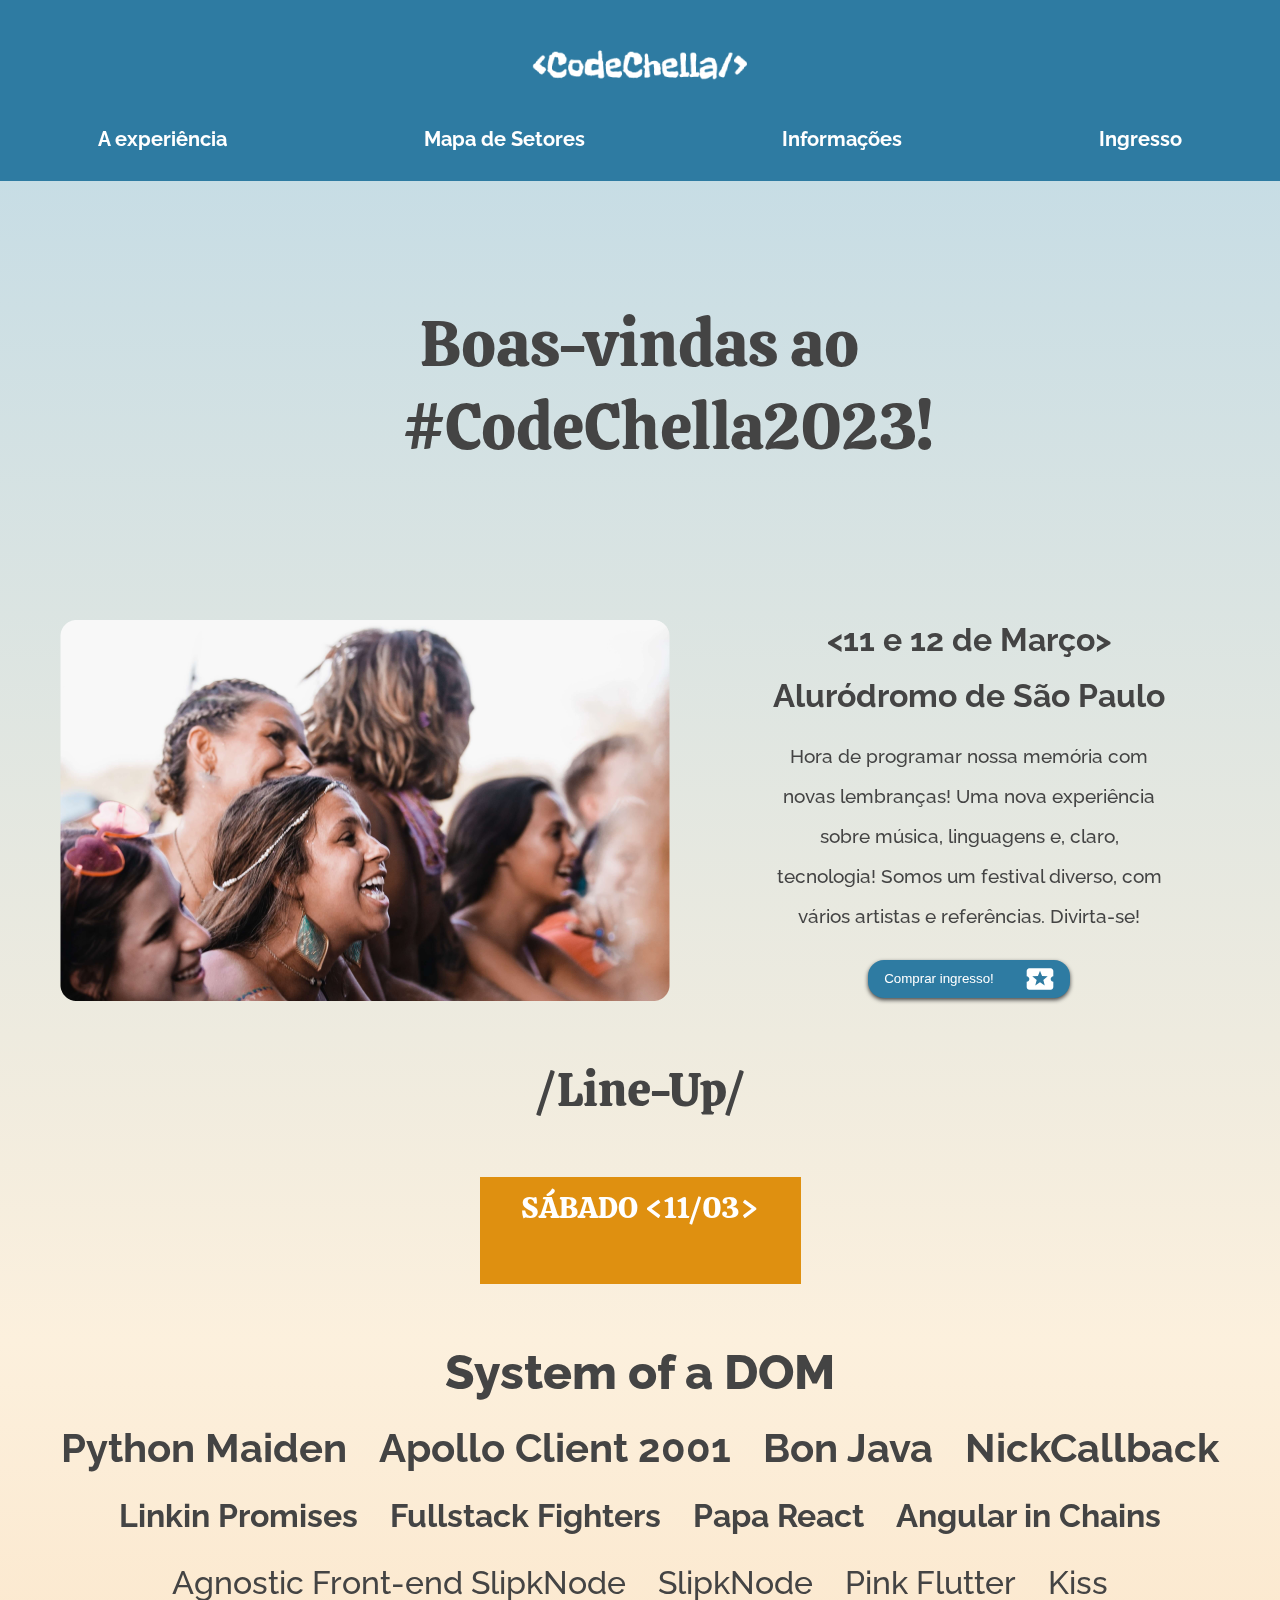
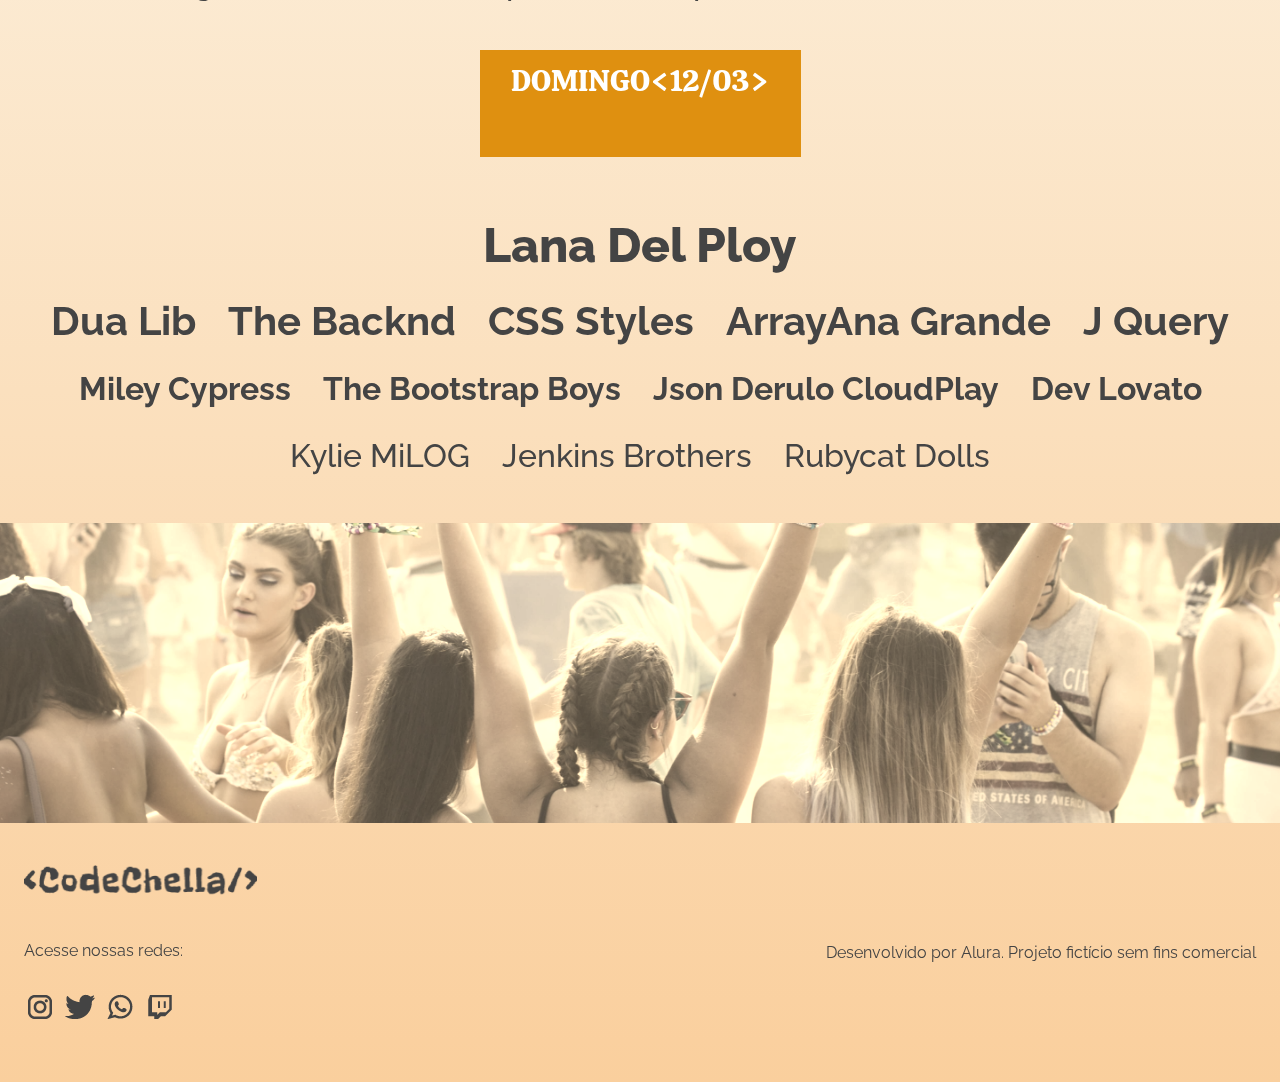
==== index.html @ 538fc289 "cria pagina informacoes" ====
<!DOCTYPE html>
<html lang="pt-br">
  <head>
    <meta charset="UTF-8" />
    <meta http-equiv="X-UA-Compatible" content="IE=edge" />
    <meta name="viewport" content="width=device-width, initial-scale=1.0" />

    <link
      href="https://cdn.jsdelivr.net/npm/bootstrap@5.2.3/dist/css/bootstrap.min.css"
      rel="stylesheet"
      integrity="sha384-rbsA2VBKQhggwzxH7pPCaAqO46MgnOM80zW1RWuH61DGLwZJEdK2Kadq2F9CUG65"
      crossorigin="anonymous"
    />
    <link rel="preconnect" href="https://fonts.googleapis.com" />
    <link rel="preconnect" href="https://fonts.gstatic.com" crossorigin />
    <link
      href="https://fonts.googleapis.com/css2?family=Raleway:ital,wght@0,100;0,300;0,400;0,500;0,600;0,700;1,100&display=swap"
      rel="stylesheet"
    />
    <link rel="preconnect" href="https://fonts.googleapis.com" />
    <link rel="preconnect" href="https://fonts.gstatic.com" crossorigin />
    <link
      href="https://fonts.googleapis.com/css2?family=Calistoga&display=swap"
      rel="stylesheet"
    />
    <link rel="stylesheet" href="./Style/reset.css" />
    <link rel="stylesheet" href="./Style/style.css" />

    <link
      rel="stylesheet"
      href="https://cdnjs.cloudflare.com/ajax/libs/font-awesome/4.7.0/css/font-awesome.min.css"
    />

    <title>CodeChella</title>
  </head>
  <body>
    <header class="cabecalho">
      <nav class="container">
        <a href="index.html"><img
          src="./img/Logo1 1.png"
          alt="Logo do CodeChella"
          class="cabecalho__logo"
        /></a>
        
        <div class="btn-group hidden">
          <button
            type="button"
            class="btn btn-primary dropdown-toggle"
            data-bs-toggle="dropdown"
          >
            <img src="./img/menu.svg" alt="" />
          </button>
          <div class="dropdown-menu">
            <a href="aexperiencia.html" class="dropdown-item">A experiência</a>
            <a href="mapadesetores.html" class="dropdown-item">Mapa de Setores</a>
            <a href="informacoes.html" class="dropdown-item">Informações</a>
            <a href="#" class="dropdown-item">Ingresso</a>
          </div>
        </div>
        <ul class="cabecalho__lista active">
          <li class="cabecalho_item">
            <a href="aexperiencia.html" class="cabecalho__item-link">A experiência</a>
          </li>
          <li class="cabecalho_item">
            <a href="mapadesetores.html" class="cabecalho__item-link">Mapa de Setores</a>
          </li>
          <li class="cabecalho_item">
            <a href="informacoes.html" class="cabecalho__item-link">Informações</a>
          </li>
          <li class="cabecalho_item">
            <a href="#" class="cabecalho__item-link">Ingresso</a>
          </li>
        </ul>
      </nav>
    </header>
    <div class="banner">
      <div class="banner__img" aria-label="Imagem de um brinquedo de parque de diversão"></div>
        <!-- <img src="./img/bannerReal.jpg" alt="" class="banner__imagem-real" /> -->
        <div class="titulo__container">
             <h1 class="banner__titulo">Boas-vindas ao</h1>
        <h1 class="banner__titulo">&#35;CodeChella2023!</h1>
        </div>
     
    </div>
    <main class="info">
      <div class="info__container">
        <img src="./img/Rectangle 7.png" alt="" class="info__img" />
        <img src="./img/meninas1280.png" alt="" class="info__img1280" />
        <div class="info__card">
          <h6 class="info__data"> &#60;11 e 12 de Março&#62;</h6>
          <h6 class="info__local">Aluródromo de São Paulo</h6>
          <p class="info__descricao">
            Hora de programar nossa memória com novas lembranças! Uma nova
            experiência sobre música, linguagens e, claro, tecnologia! Somos um
            festival diverso, com vários artistas e referências. Divirta-se!
          </p>
          <button class="btn__ingresso">
            <a href="#" class="btn__ingresso-link">Comprar ingresso!</a>
            <img src="./img/local_activity.svg" alt="" />
          </button>
        </div>
      </div>
      <div class="lineup">
        <h1 class="lineup__titulo">&#47;Line-Up&#47;</h1>
        <h6 class="lineup__data">SÁBADO &#60;11/03&#62;</h6>
        <div class="lineup__bandas">
          <div class="lineup__principal"> <h2 class="lineup__bandas-principal">System of a DOM</h2></div>
         <div class="lineup__secundario">
          <h3 class="lineup__bandas-secundarias">Python Maiden</h3>
          <h3 class="lineup__bandas-secundarias">Apollo Client 2001</h3>
          <h3 class="lineup__bandas-secundarias">Bon Java</h3>
          <h3 class="lineup__bandas-secundarias">NickCallback</h3></div>
          <div class="lineup__terciarias">
            <h4 class="lineup__bandas-terciarias">Linkin Promises</h4>
            <h4 class="lineup__bandas-terciarias">Fullstack Fighters</h4>
            <h4 class="lineup__bandas-terciarias">Papa React</h4>
            <h4 class="lineup__bandas-terciarias">Angular in Chains</h4>
          </div>
          <div class="lineup__abertura">
             <p class="lineup__bandas-abertura">Agnostic Front-end SlipkNode</p>
            <p class="lineup__bandas-abertura">SlipkNode</p>
            <p class="lineup__bandas-abertura">Pink Flutter</p>
            <p class="lineup__bandas-abertura">Kiss</p>
          </div>
         
        </div>
        <h6 class="lineup__data">DOMINGO&#60;12/03&#62;</h6>
        <div class="lineup__bandas">
          <div class="lineup__principal">
            <h2 class="lineup__bandas-principal">Lana Del Ploy</h2>
          </div>
          <div class="lineup__secundario">
            <h3 class="lineup__bandas-secundarias">Dua Lib</h3>
            <h3 class="lineup__bandas-secundarias">The Backnd</h3>
            <h3 class="lineup__bandas-secundarias">CSS Styles</h3>
            <h3 class="lineup__bandas-secundarias">ArrayAna Grande</h3>
            <h3 class="lineup__bandas-secundarias">J Query</h3>
          </div>
          <div class="lineup__terciarias">
            <h4 class="lineup__bandas-terciarias">Miley Cypress</h4>
            <h4 class="lineup__bandas-terciarias">The Bootstrap Boys</h4>
            <h4 class="lineup__bandas-terciarias">Json Derulo CloudPlay</h4>
            <h4 class="lineup__bandas-terciarias">Dev Lovato</h4>
          </div>
          <div class="lineup__abertura">
            <p class="lineup__bandas-abertura">Kylie MiLOG</p>
            <p class="lineup__bandas-abertura">Jenkins Brothers</p>
            <p class="lineup__bandas-abertura">Rubycat Dolls</p>
          </div>
         
        </div>
      </div>
    </main>
    <section class="foto__publico">
      <img
        src="./img/Imagem.png"
        alt="foto do público"
        class="foto__publico-img foto__publico-360"
      />
      <img
        src="./img/publico768.png"
        alt="foto do público"
        class="foto__publico-img foto__publico-768"
      />
      <img
        src="./img/publico1440.png"
        alt="foto do público"
        class="foto__publico-img foto__publico-1440"
      />
    </section>
    <footer class="rodape">
      <div class="rodape__container"> <img src="./img/Logo1 2.png" alt="logo" class="rodape__logo" />
      <p class="rodape__texto">Acesse nossas redes:
        <ul class="rodape__links">
          <li><a href=""><img src="./img/Ícones redes socias-16.svg" alt=""></a></li>
          <li><a href=""><img src="./img/Ícones redes socias-17.svg" alt=""></a></li>
          <li><a href=""><img src="./img/Ícones redes socias-18.svg" alt=""></a></li>
          <li><a href=""><img src="./img/Ícones redes socias-19.svg" alt=""></a></li>
        </ul>
      </p></div>
     
      <p class="rodape__desenvolvido">Desenvolvido por Alura. Projeto fictício sem fins comercial</p>
    </footer>
    <script
      src="https://cdn.jsdelivr.net/npm/bootstrap@5.2.3/dist/js/bootstrap.bundle.min.js"
      integrity="sha384-kenU1KFdBIe4zVF0s0G1M5b4hcpxyD9F7jL+jjXkk+Q2h455rYXK/7HAuoJl+0I4"
      crossorigin="anonymous"
    ></script>
    <script src="index.js"></script>
  </body>
</html>
---- Style/style.css ----
@import url("../Style/banner.css");
@import url("../Style/datas.css");
@import url("../Style/lineup.css");
@import url("../Style/publico.css");
@import url("../Style/rodape.css");
@import url("../Style/cabecalho.css");
@import url("../Style/mapadesetores.css");
@import url("../Style/informacoes.css");

:root {
  --fonte-principal: "Raleway", sans-serif;
  --fonte-titulo: "Calistoga", sans-serif;
  --branco: #ffffff;
  --azul-escuro: #2e7ba2;
  --cinza: #444444;
  --mostarda: #df9010;
  --laranja-claro: #facf9d;
}

body {
  font-family: "Raleway", sans-serif;
  background: linear-gradient(180deg, #bfdae6 0%, #fcf0dd 50%, #facf9d 100%);
}

/* 
.cabecalho {
  background: var(--azul-escuro);
  width: 100%;
}

.container {
  font-family: "Raleway", sans-serif;
  padding: 32px 24px;
  display: flex;
  justify-content: space-between;
  align-items: center;
}

.cabecalho__lista {
  display: flex;
  justify-content: space-around;
  gap: 3rem;
  /* margin-right: 50px; */
/* }

.cabecalho__item-link {
  text-decoration: none;
  color: #ffffff;
  font-weight: 700;
  font-size: 20px;
}
.cabecalho__item-link:hover {
  color: var(--laranja-claro);
}

.active {
  display: none;
}



.dropdown-menu {
  background: var(--azul-escuro);
}

.dropdown-item {
  color: var(--branco);
}

.btn {
  background: var(--azul-escuro);
  border: none;
}
.btn:hover {
  background: var(--azul-escuro);
}

.dropdown-toggle::after {
  content: none;
}



@media screen and (min-width: 768px) {
  .container {
    display: block;
    text-align: center;
  }
  .hidden {
    display: none;
  }
  .active {
    display: flex;
  }
  .cabecalho__lista {
    margin-top: 30px;
  }
}
@media screen and (min-width: 1440px) {
  .container {
    display: flex;
    justify-content: space-between;
    align-items: center;
  }
  .cabecalho {
    display: flex;
    justify-content: space-between;
  }
}  */
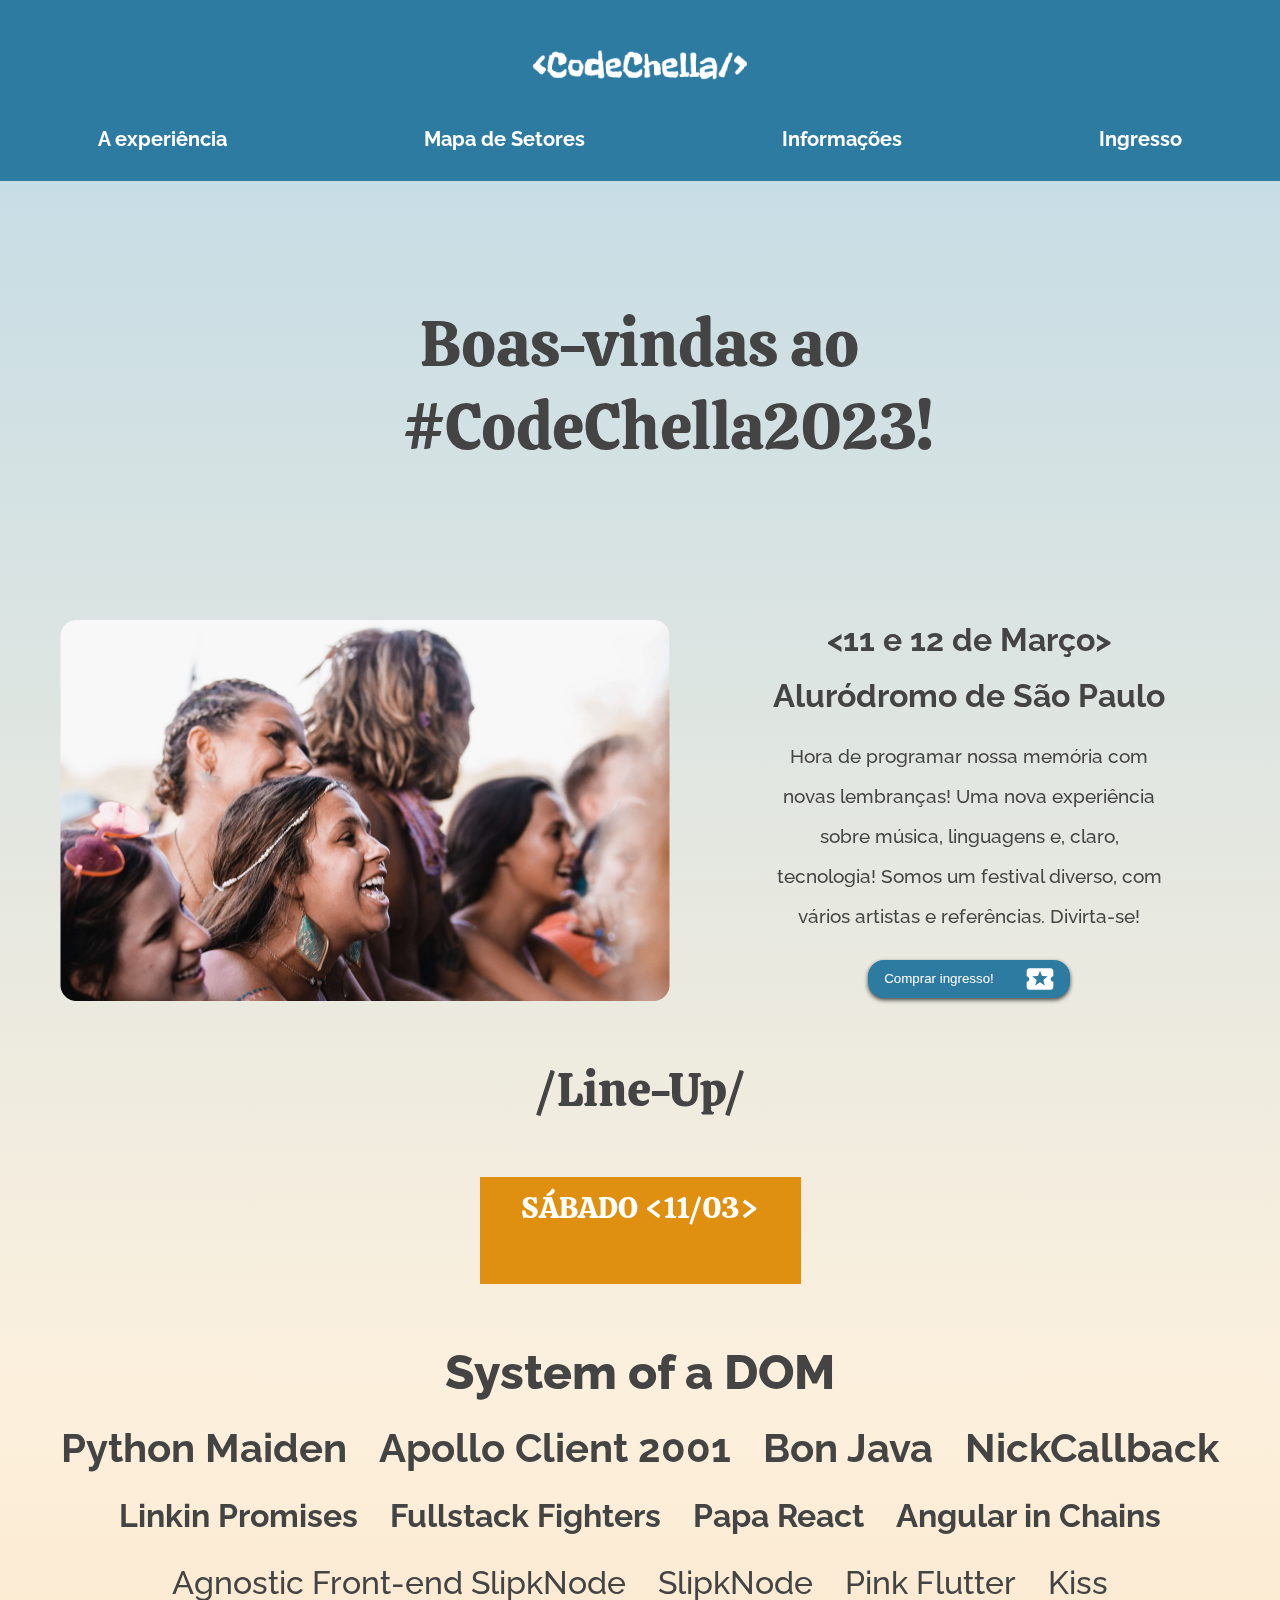
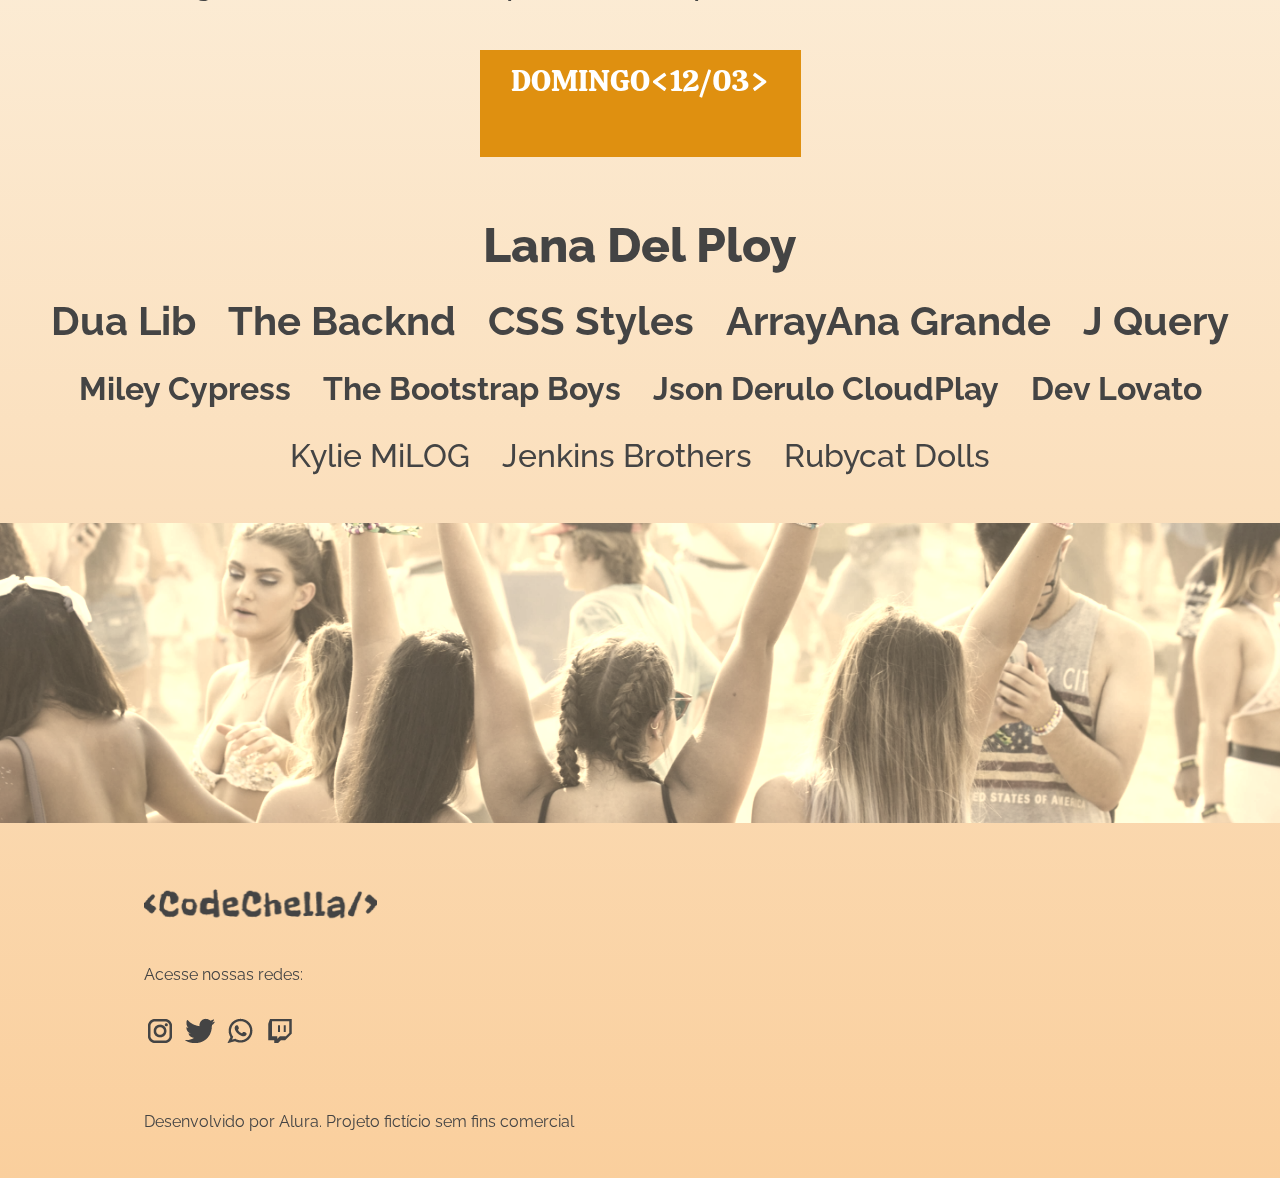
==== commit 5496117a: "corrige rodape" ====
--- a/index.html
+++ b/index.html
@@ -54,7 +54,7 @@
             <a href="aexperiencia.html" class="dropdown-item">A experiência</a>
             <a href="mapadesetores.html" class="dropdown-item">Mapa de Setores</a>
             <a href="informacoes.html" class="dropdown-item">Informações</a>
-            <a href="#" class="dropdown-item">Ingresso</a>
+            <a href="formulario.html" class="dropdown-item">Ingresso</a>
           </div>
         </div>
         <ul class="cabecalho__lista active">
@@ -68,7 +68,7 @@
             <a href="informacoes.html" class="cabecalho__item-link">Informações</a>
           </li>
           <li class="cabecalho_item">
-            <a href="#" class="cabecalho__item-link">Ingresso</a>
+            <a href="formulario.html" class="cabecalho__item-link">Ingresso</a>
           </li>
         </ul>
       </nav>
@@ -177,9 +177,10 @@
           <li><a href=""><img src="./img/Ícones redes socias-18.svg" alt=""></a></li>
           <li><a href=""><img src="./img/Ícones redes socias-19.svg" alt=""></a></li>
         </ul>
-      </p></div>
-     
+      </p>
       <p class="rodape__desenvolvido">Desenvolvido por Alura. Projeto fictício sem fins comercial</p>
+    </div>
+      <!-- <p class="rodape__desenvolvido">Desenvolvido por Alura. Projeto fictício sem fins comercial</p> -->
     </footer>
     <script
       src="https://cdn.jsdelivr.net/npm/bootstrap@5.2.3/dist/js/bootstrap.bundle.min.js"
--- a/Style/style.css
+++ b/Style/style.css
@@ -6,6 +6,8 @@
 @import url("../Style/cabecalho.css");
 @import url("../Style/mapadesetores.css");
 @import url("../Style/informacoes.css");
+@import url("../Style/formulario.css");
+@import url("../Style/ingresso.css");
 
 :root {
   --fonte-principal: "Raleway", sans-serif;
@@ -20,6 +22,20 @@
 body {
   font-family: "Raleway", sans-serif;
   background: linear-gradient(180deg, #bfdae6 0%, #fcf0dd 50%, #facf9d 100%);
+}
+
+@media screen and (min-width: 768px) {
+  .rodape {
+    padding: 24px 120px;
+    gap: 32px;
+  }
+}
+
+@media screen and (min-width: 1280px) {
+  .rodape {
+    padding: 24px 120px;
+    gap: 16px;
+  }
 }
 
 /* 
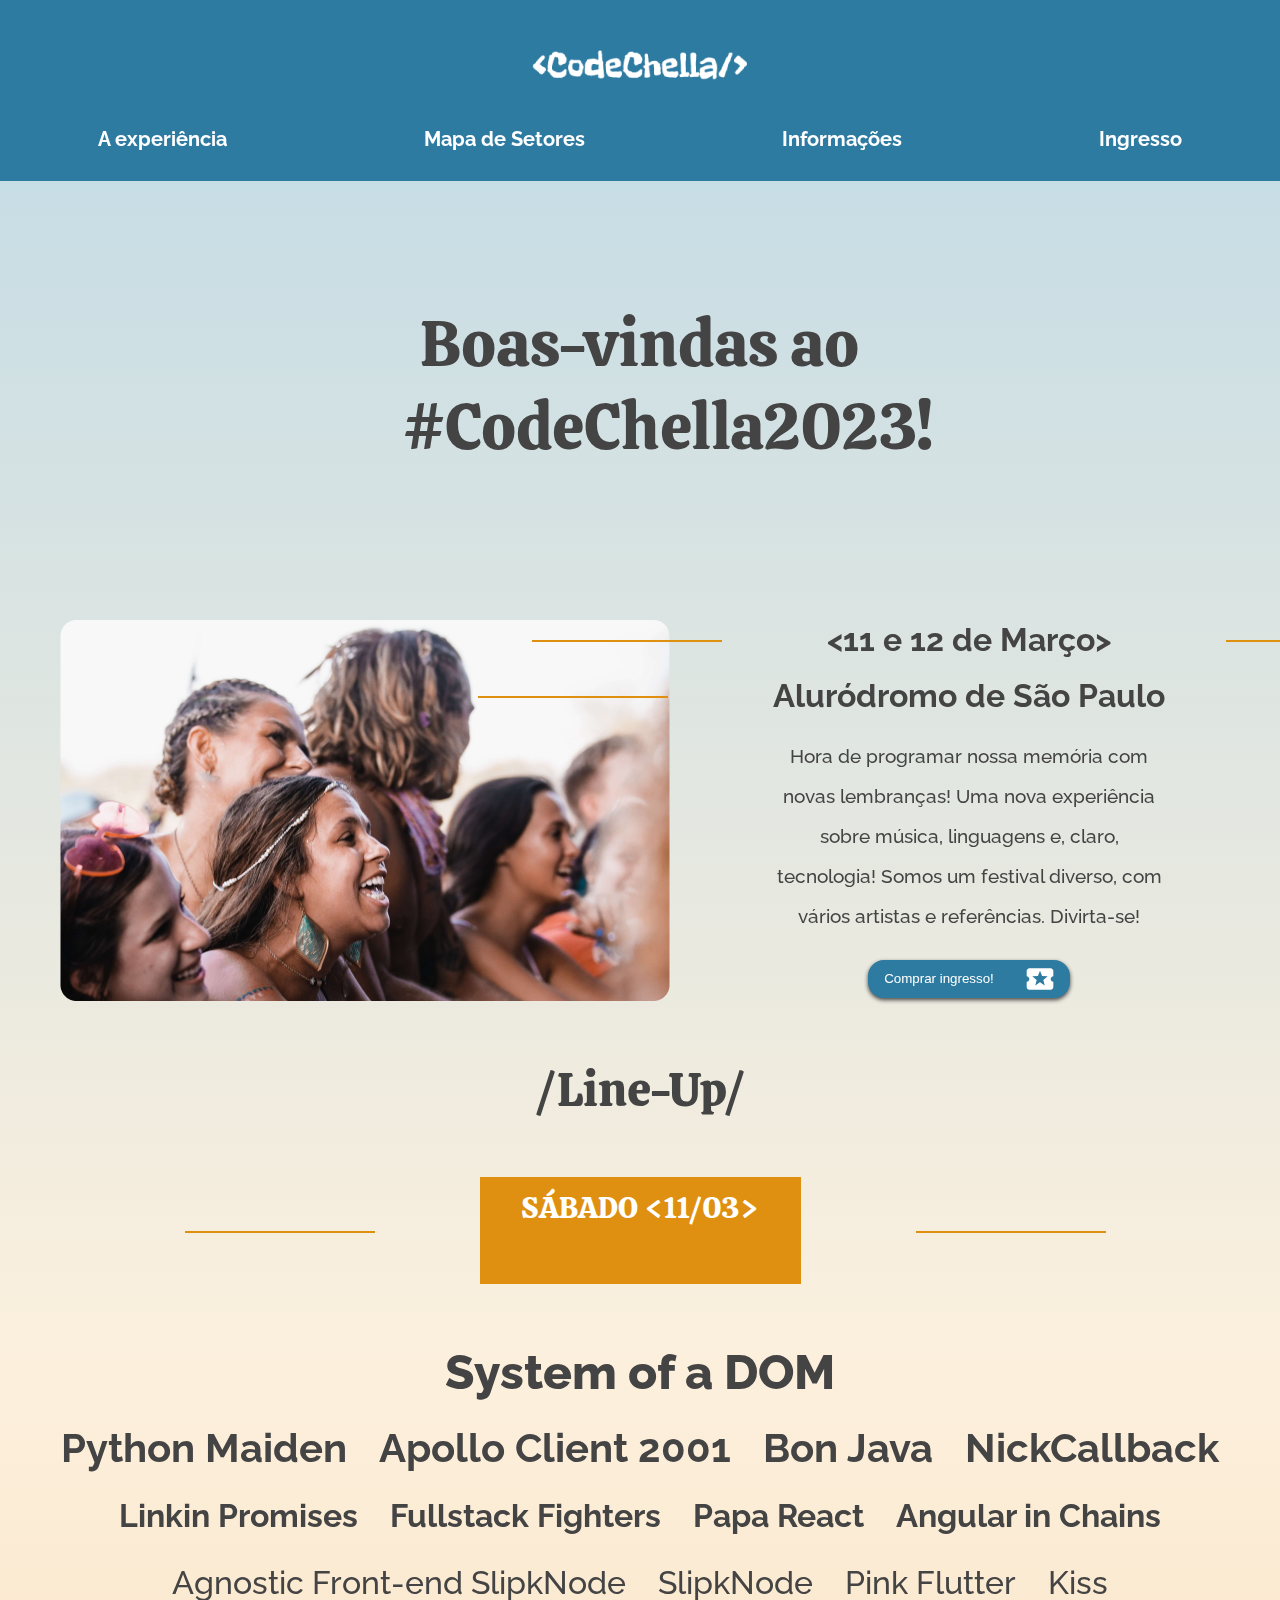
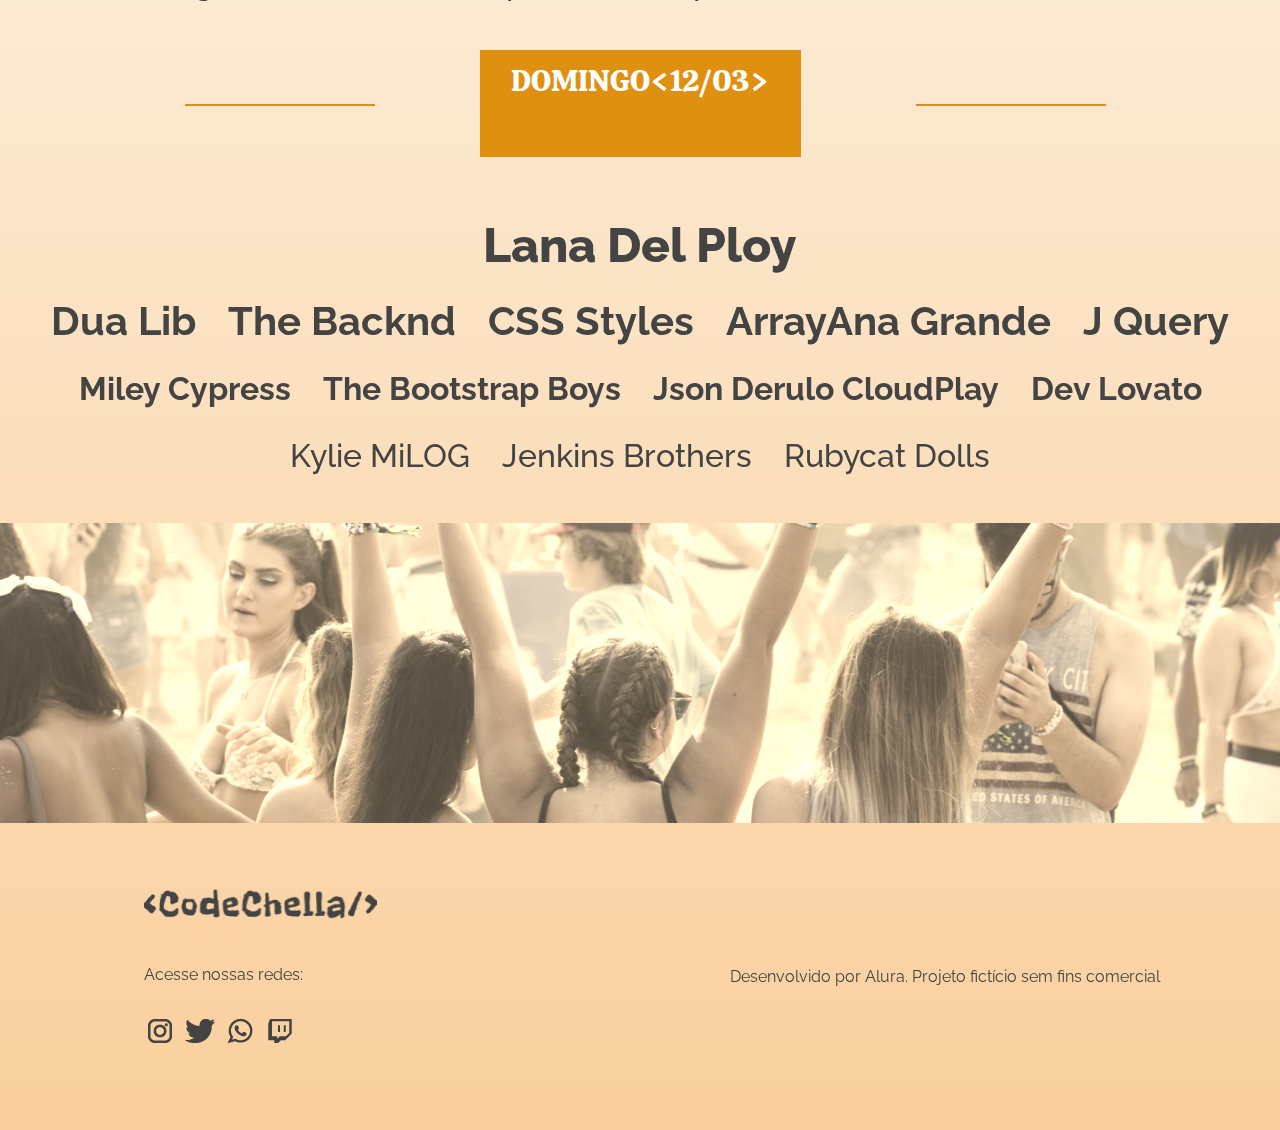
==== commit e0152bcb: "adiciona linhas nas datas" ====
--- a/index.html
+++ b/index.html
@@ -178,9 +178,9 @@
           <li><a href=""><img src="./img/Ícones redes socias-19.svg" alt=""></a></li>
         </ul>
       </p>
+      <!-- <p class="rodape__desenvolvido">Desenvolvido por Alura. Projeto fictício sem fins comercial</p> -->
+    </div>
       <p class="rodape__desenvolvido">Desenvolvido por Alura. Projeto fictício sem fins comercial</p>
-    </div>
-      <!-- <p class="rodape__desenvolvido">Desenvolvido por Alura. Projeto fictício sem fins comercial</p> -->
     </footer>
     <script
       src="https://cdn.jsdelivr.net/npm/bootstrap@5.2.3/dist/js/bootstrap.bundle.min.js"
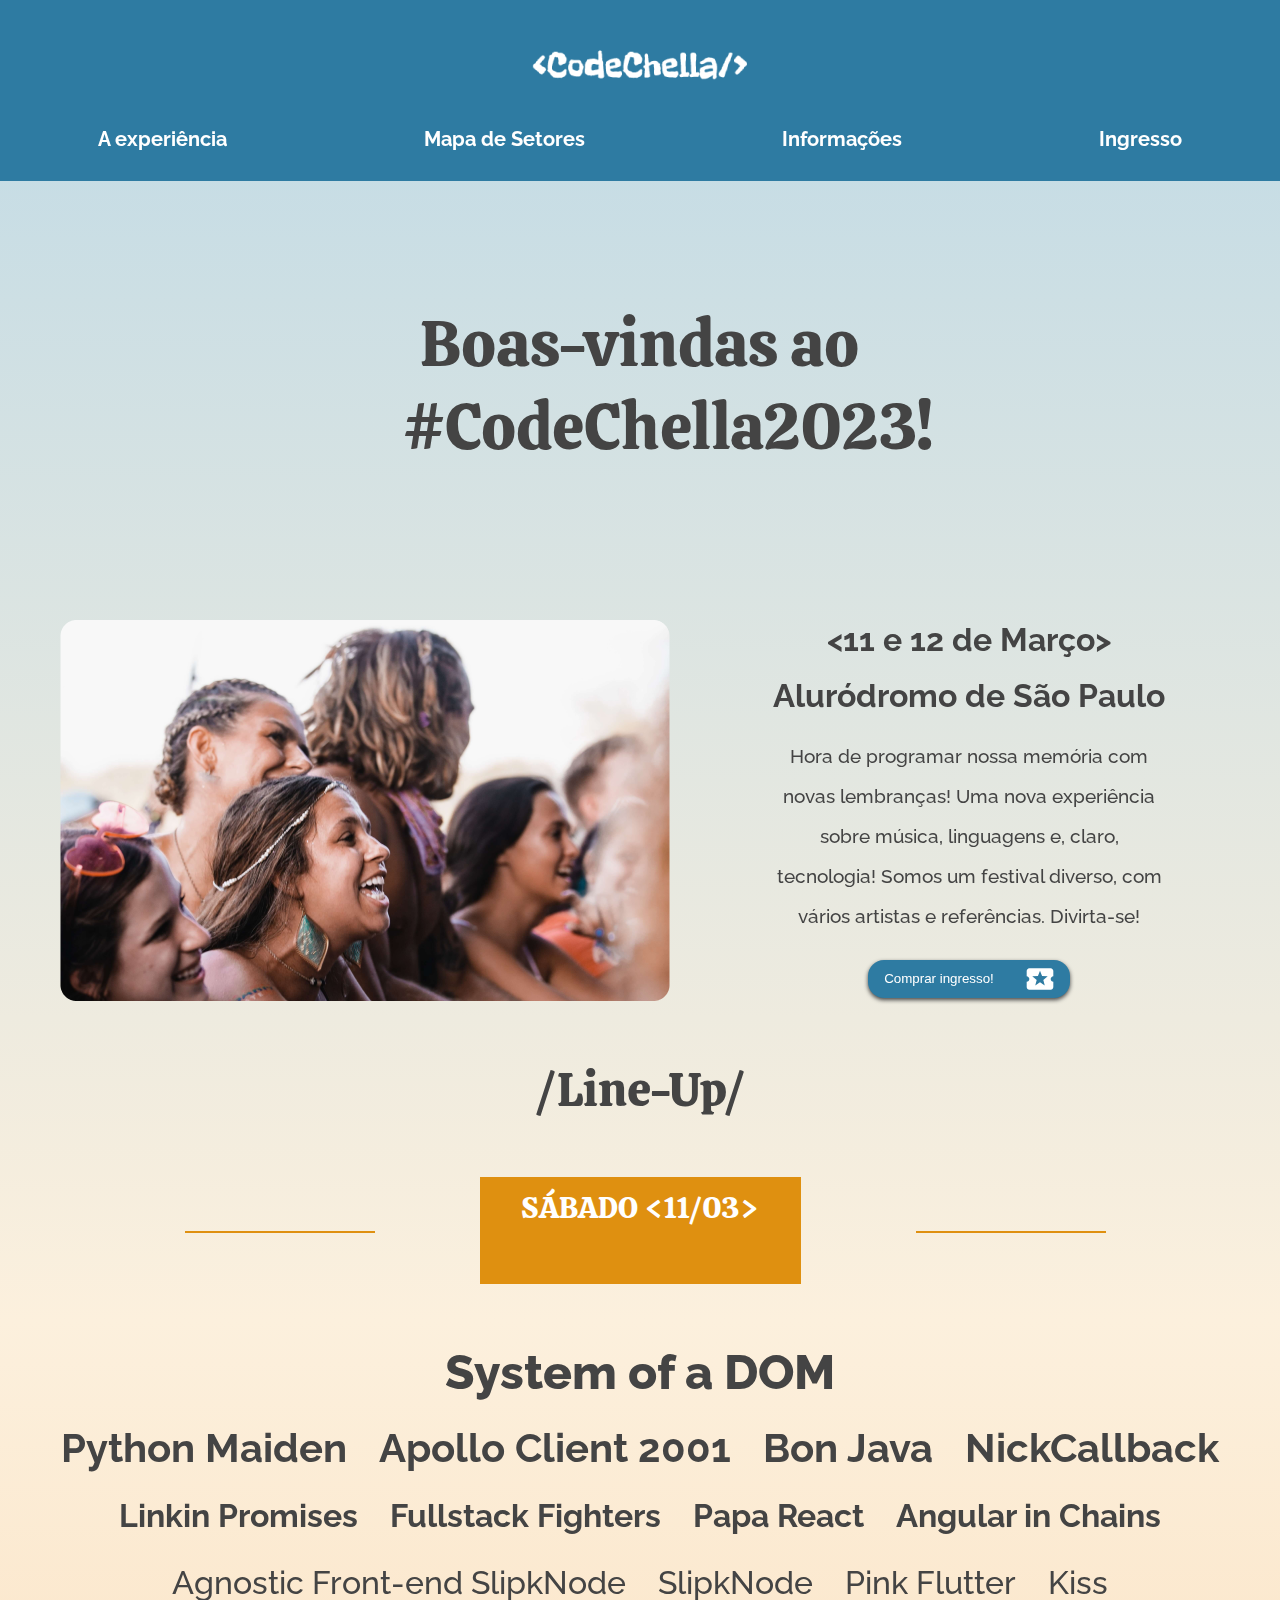
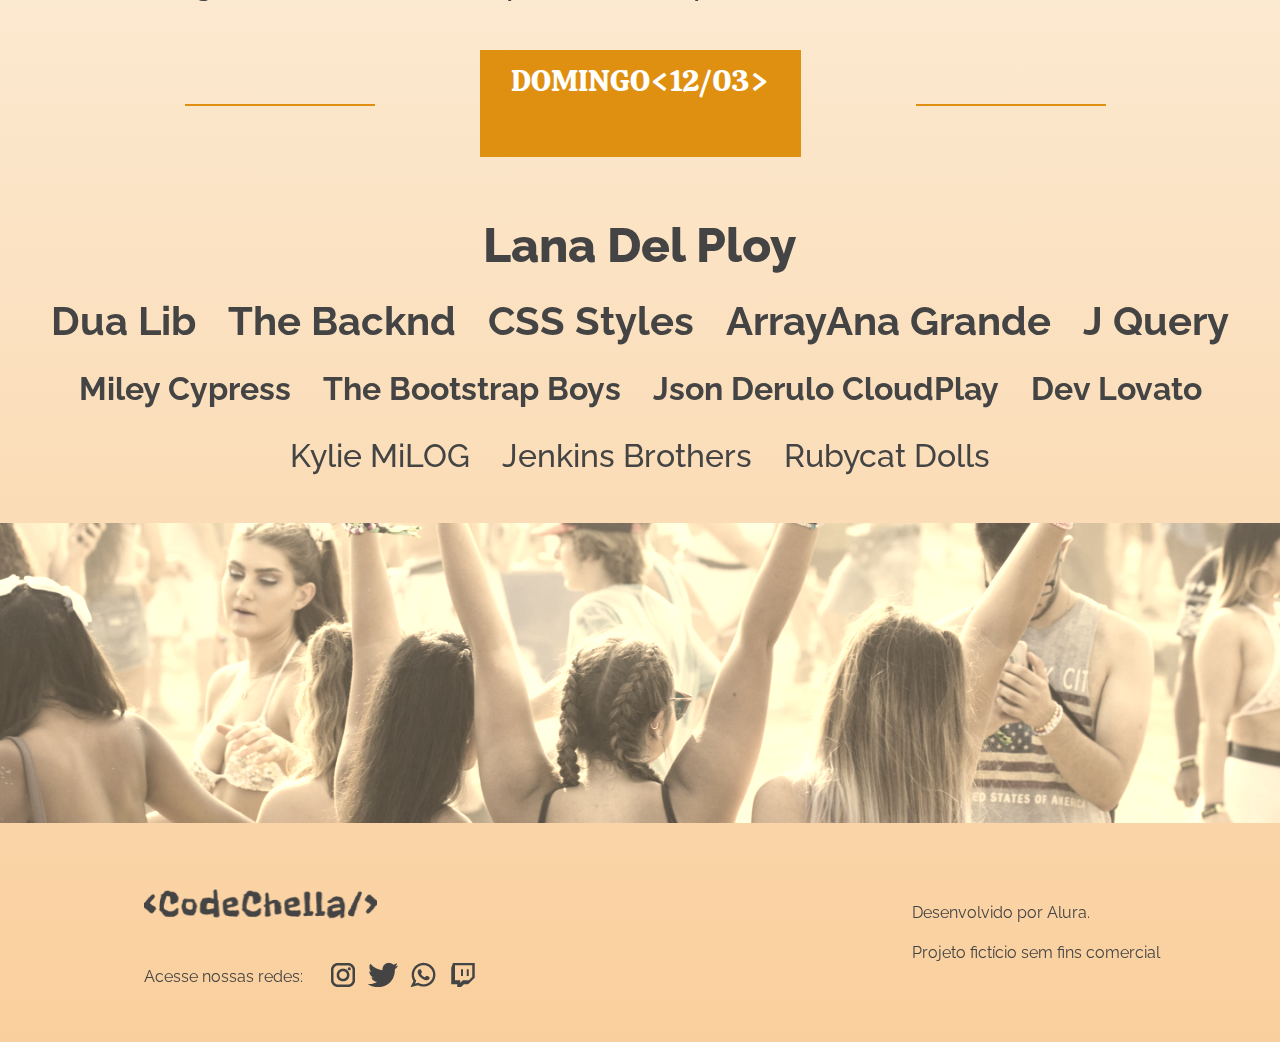
==== commit c006c6e5: "finaliza footer" ====
--- a/index.html
+++ b/index.html
@@ -36,12 +36,13 @@
   <body>
     <header class="cabecalho">
       <nav class="container">
-        <a href="index.html"><img
-          src="./img/Logo1 1.png"
-          alt="Logo do CodeChella"
-          class="cabecalho__logo"
+        <a href="index.html"
+          ><img
+            src="./img/Logo1 1.png"
+            alt="Logo do CodeChella"
+            class="cabecalho__logo"
         /></a>
-        
+
         <div class="btn-group hidden">
           <button
             type="button"
@@ -52,20 +53,28 @@
           </button>
           <div class="dropdown-menu">
             <a href="aexperiencia.html" class="dropdown-item">A experiência</a>
-            <a href="mapadesetores.html" class="dropdown-item">Mapa de Setores</a>
+            <a href="mapadesetores.html" class="dropdown-item"
+              >Mapa de Setores</a
+            >
             <a href="informacoes.html" class="dropdown-item">Informações</a>
             <a href="formulario.html" class="dropdown-item">Ingresso</a>
           </div>
         </div>
         <ul class="cabecalho__lista active">
           <li class="cabecalho_item">
-            <a href="aexperiencia.html" class="cabecalho__item-link">A experiência</a>
-          </li>
-          <li class="cabecalho_item">
-            <a href="mapadesetores.html" class="cabecalho__item-link">Mapa de Setores</a>
-          </li>
-          <li class="cabecalho_item">
-            <a href="informacoes.html" class="cabecalho__item-link">Informações</a>
+            <a href="aexperiencia.html" class="cabecalho__item-link"
+              >A experiência</a
+            >
+          </li>
+          <li class="cabecalho_item">
+            <a href="mapadesetores.html" class="cabecalho__item-link"
+              >Mapa de Setores</a
+            >
+          </li>
+          <li class="cabecalho_item">
+            <a href="informacoes.html" class="cabecalho__item-link"
+              >Informações</a
+            >
           </li>
           <li class="cabecalho_item">
             <a href="formulario.html" class="cabecalho__item-link">Ingresso</a>
@@ -74,20 +83,22 @@
       </nav>
     </header>
     <div class="banner">
-      <div class="banner__img" aria-label="Imagem de um brinquedo de parque de diversão"></div>
-        <!-- <img src="./img/bannerReal.jpg" alt="" class="banner__imagem-real" /> -->
-        <div class="titulo__container">
-             <h1 class="banner__titulo">Boas-vindas ao</h1>
+      <div
+        class="banner__img"
+        aria-label="Imagem de um brinquedo de parque de diversão"
+      ></div>
+      <!-- <img src="./img/bannerReal.jpg" alt="" class="banner__imagem-real" /> -->
+      <div class="titulo__container">
+        <h1 class="banner__titulo">Boas-vindas ao</h1>
         <h1 class="banner__titulo">&#35;CodeChella2023!</h1>
-        </div>
-     
+      </div>
     </div>
     <main class="info">
       <div class="info__container">
         <img src="./img/Rectangle 7.png" alt="" class="info__img" />
         <img src="./img/meninas1280.png" alt="" class="info__img1280" />
         <div class="info__card">
-          <h6 class="info__data"> &#60;11 e 12 de Março&#62;</h6>
+          <h6 class="info__data">&#60;11 e 12 de Março&#62;</h6>
           <h6 class="info__local">Aluródromo de São Paulo</h6>
           <p class="info__descricao">
             Hora de programar nossa memória com novas lembranças! Uma nova
@@ -104,12 +115,15 @@
         <h1 class="lineup__titulo">&#47;Line-Up&#47;</h1>
         <h6 class="lineup__data">SÁBADO &#60;11/03&#62;</h6>
         <div class="lineup__bandas">
-          <div class="lineup__principal"> <h2 class="lineup__bandas-principal">System of a DOM</h2></div>
-         <div class="lineup__secundario">
-          <h3 class="lineup__bandas-secundarias">Python Maiden</h3>
-          <h3 class="lineup__bandas-secundarias">Apollo Client 2001</h3>
-          <h3 class="lineup__bandas-secundarias">Bon Java</h3>
-          <h3 class="lineup__bandas-secundarias">NickCallback</h3></div>
+          <div class="lineup__principal">
+            <h2 class="lineup__bandas-principal">System of a DOM</h2>
+          </div>
+          <div class="lineup__secundario">
+            <h3 class="lineup__bandas-secundarias">Python Maiden</h3>
+            <h3 class="lineup__bandas-secundarias">Apollo Client 2001</h3>
+            <h3 class="lineup__bandas-secundarias">Bon Java</h3>
+            <h3 class="lineup__bandas-secundarias">NickCallback</h3>
+          </div>
           <div class="lineup__terciarias">
             <h4 class="lineup__bandas-terciarias">Linkin Promises</h4>
             <h4 class="lineup__bandas-terciarias">Fullstack Fighters</h4>
@@ -117,12 +131,11 @@
             <h4 class="lineup__bandas-terciarias">Angular in Chains</h4>
           </div>
           <div class="lineup__abertura">
-             <p class="lineup__bandas-abertura">Agnostic Front-end SlipkNode</p>
+            <p class="lineup__bandas-abertura">Agnostic Front-end SlipkNode</p>
             <p class="lineup__bandas-abertura">SlipkNode</p>
             <p class="lineup__bandas-abertura">Pink Flutter</p>
             <p class="lineup__bandas-abertura">Kiss</p>
           </div>
-         
         </div>
         <h6 class="lineup__data">DOMINGO&#60;12/03&#62;</h6>
         <div class="lineup__bandas">
@@ -147,7 +160,6 @@
             <p class="lineup__bandas-abertura">Jenkins Brothers</p>
             <p class="lineup__bandas-abertura">Rubycat Dolls</p>
           </div>
-         
         </div>
       </div>
     </main>
@@ -169,18 +181,40 @@
       />
     </section>
     <footer class="rodape">
-      <div class="rodape__container"> <img src="./img/Logo1 2.png" alt="logo" class="rodape__logo" />
-      <p class="rodape__texto">Acesse nossas redes:
-        <ul class="rodape__links">
-          <li><a href=""><img src="./img/Ícones redes socias-16.svg" alt=""></a></li>
-          <li><a href=""><img src="./img/Ícones redes socias-17.svg" alt=""></a></li>
-          <li><a href=""><img src="./img/Ícones redes socias-18.svg" alt=""></a></li>
-          <li><a href=""><img src="./img/Ícones redes socias-19.svg" alt=""></a></li>
-        </ul>
+      <div class="rodape__redes">
+        <div class="rodape__redes-container">
+          <img src="./img/Logo1 2.png" alt="logo" class="rodape__logo" />
+          <div class="redes-sociais">
+            <p class="rodape__texto">Acesse nossas redes:</p>
+            <ul class="rodape__links">
+              <li>
+                <a href=""
+                  ><img src="./img/Ícones redes socias-16.svg" alt=""
+                /></a>
+              </li>
+              <li>
+                <a href=""
+                  ><img src="./img/Ícones redes socias-17.svg" alt=""
+                /></a>
+              </li>
+              <li>
+                <a href=""
+                  ><img src="./img/Ícones redes socias-18.svg" alt=""
+                /></a>
+              </li>
+              <li>
+                <a href=""
+                  ><img src="./img/Ícones redes socias-19.svg" alt=""
+                /></a>
+              </li>
+            </ul>
+          </div>
+        </div>
+        <!-- <p class="rodape__desenvolvido">Desenvolvido por Alura. Projeto fictício sem fins comercial</p> -->
+      </div>
+      <p class="rodape__desenvolvido">
+        Desenvolvido por Alura.<br />Projeto fictício sem fins comercial
       </p>
-      <!-- <p class="rodape__desenvolvido">Desenvolvido por Alura. Projeto fictício sem fins comercial</p> -->
-    </div>
-      <p class="rodape__desenvolvido">Desenvolvido por Alura. Projeto fictício sem fins comercial</p>
     </footer>
     <script
       src="https://cdn.jsdelivr.net/npm/bootstrap@5.2.3/dist/js/bootstrap.bundle.min.js"
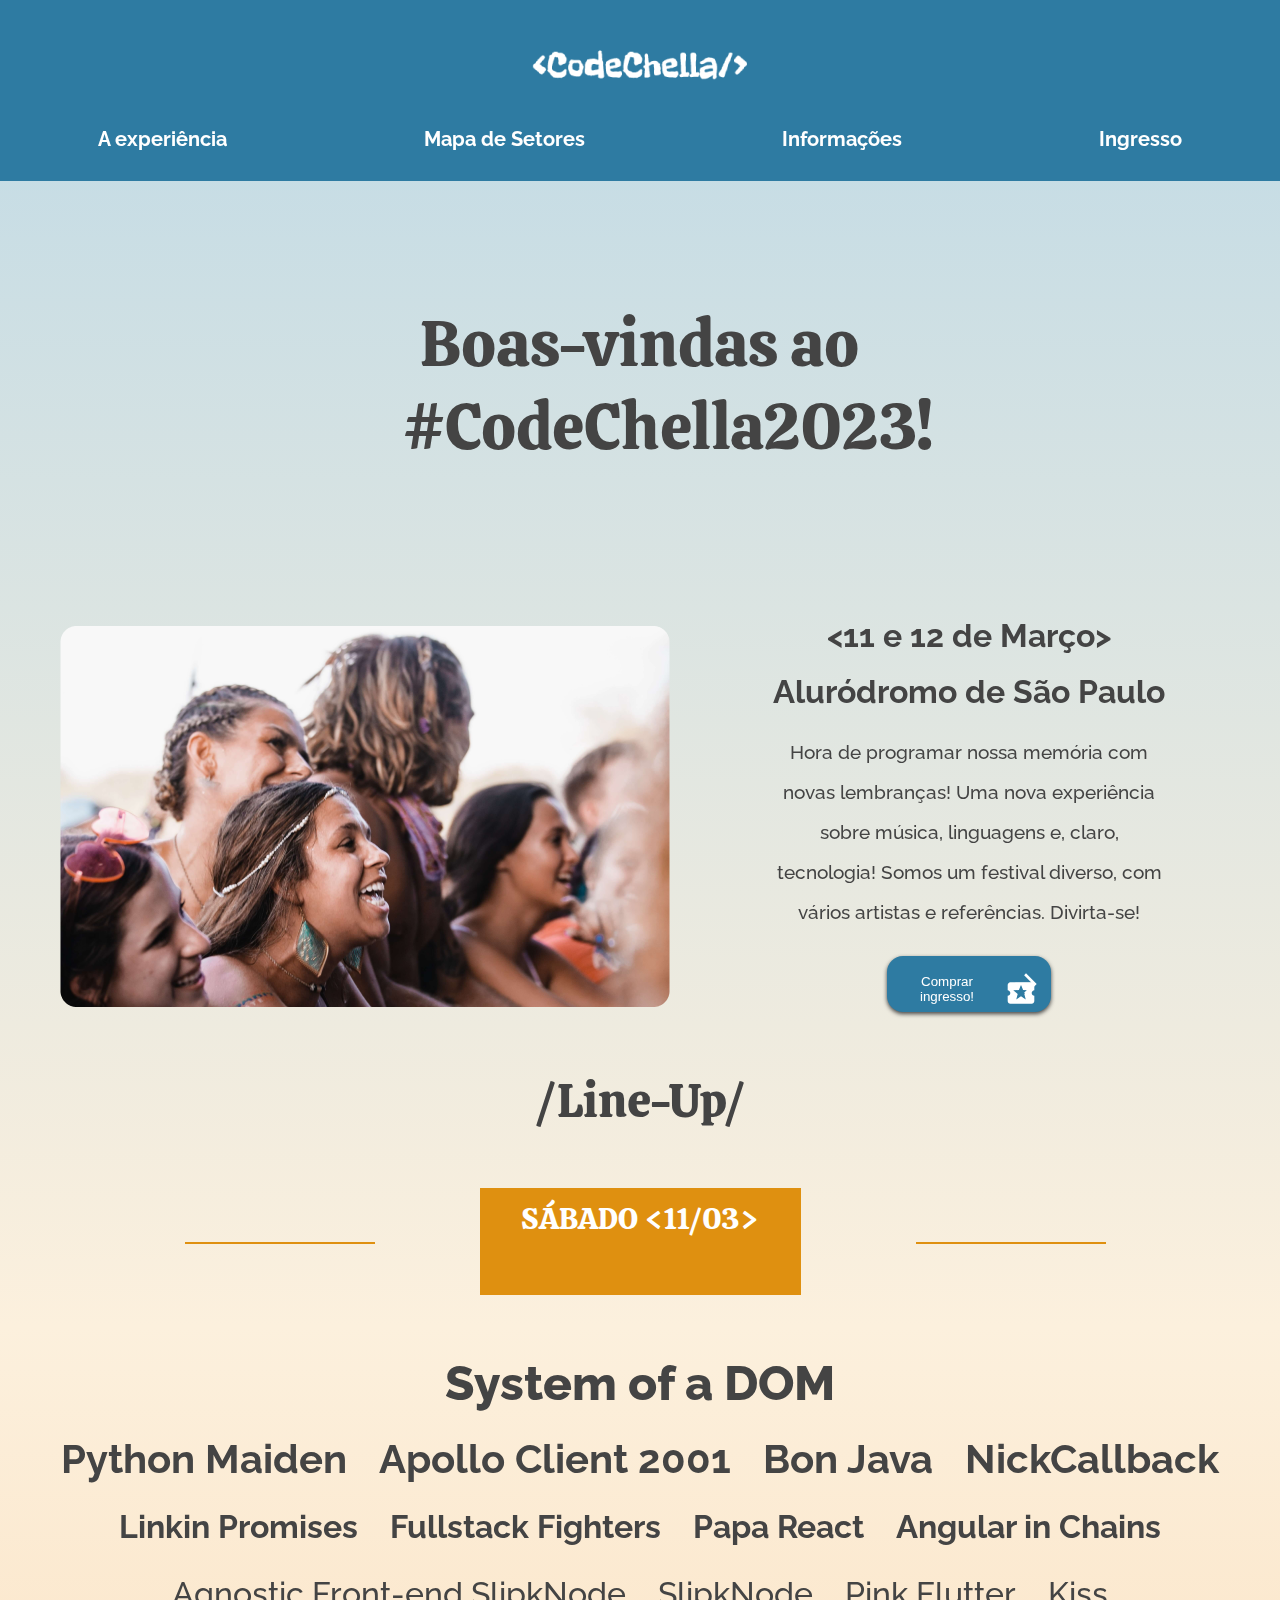
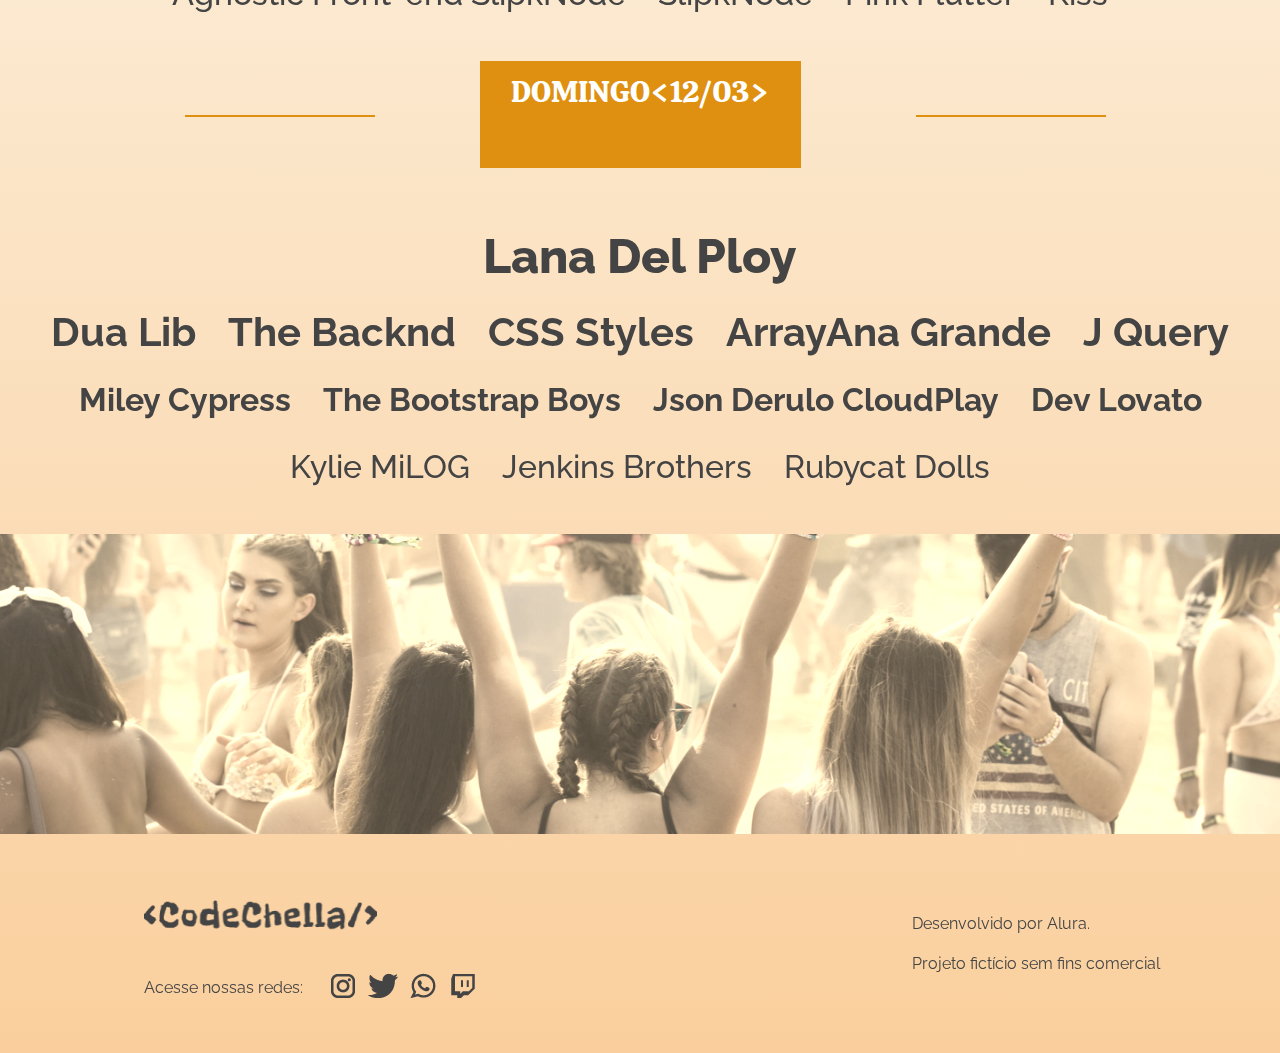
==== commit 520a783d: "pegar dados com localStorage" ====
--- a/index.html
+++ b/index.html
@@ -221,6 +221,6 @@
       integrity="sha384-kenU1KFdBIe4zVF0s0G1M5b4hcpxyD9F7jL+jjXkk+Q2h455rYXK/7HAuoJl+0I4"
       crossorigin="anonymous"
     ></script>
-    <script src="index.js"></script>
+    <script src="index.js" type="module"></script>
   </body>
 </html>
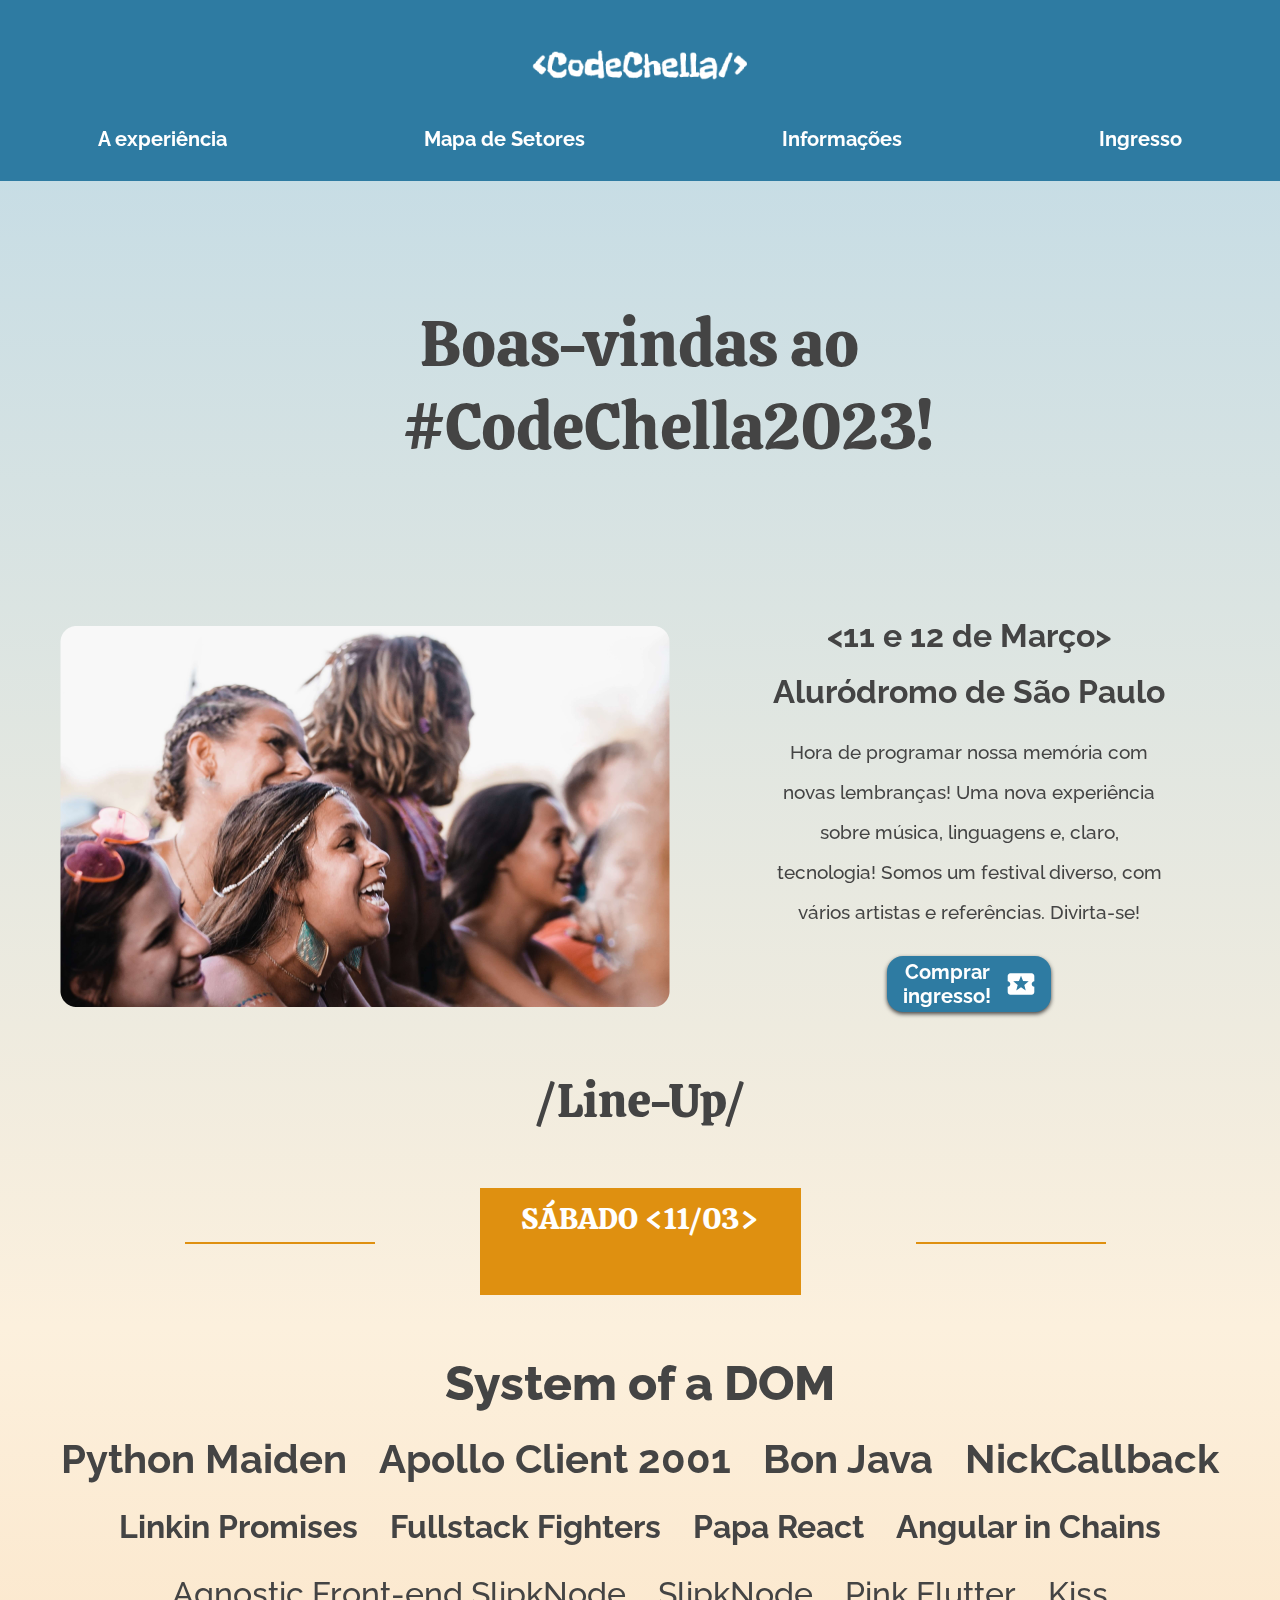
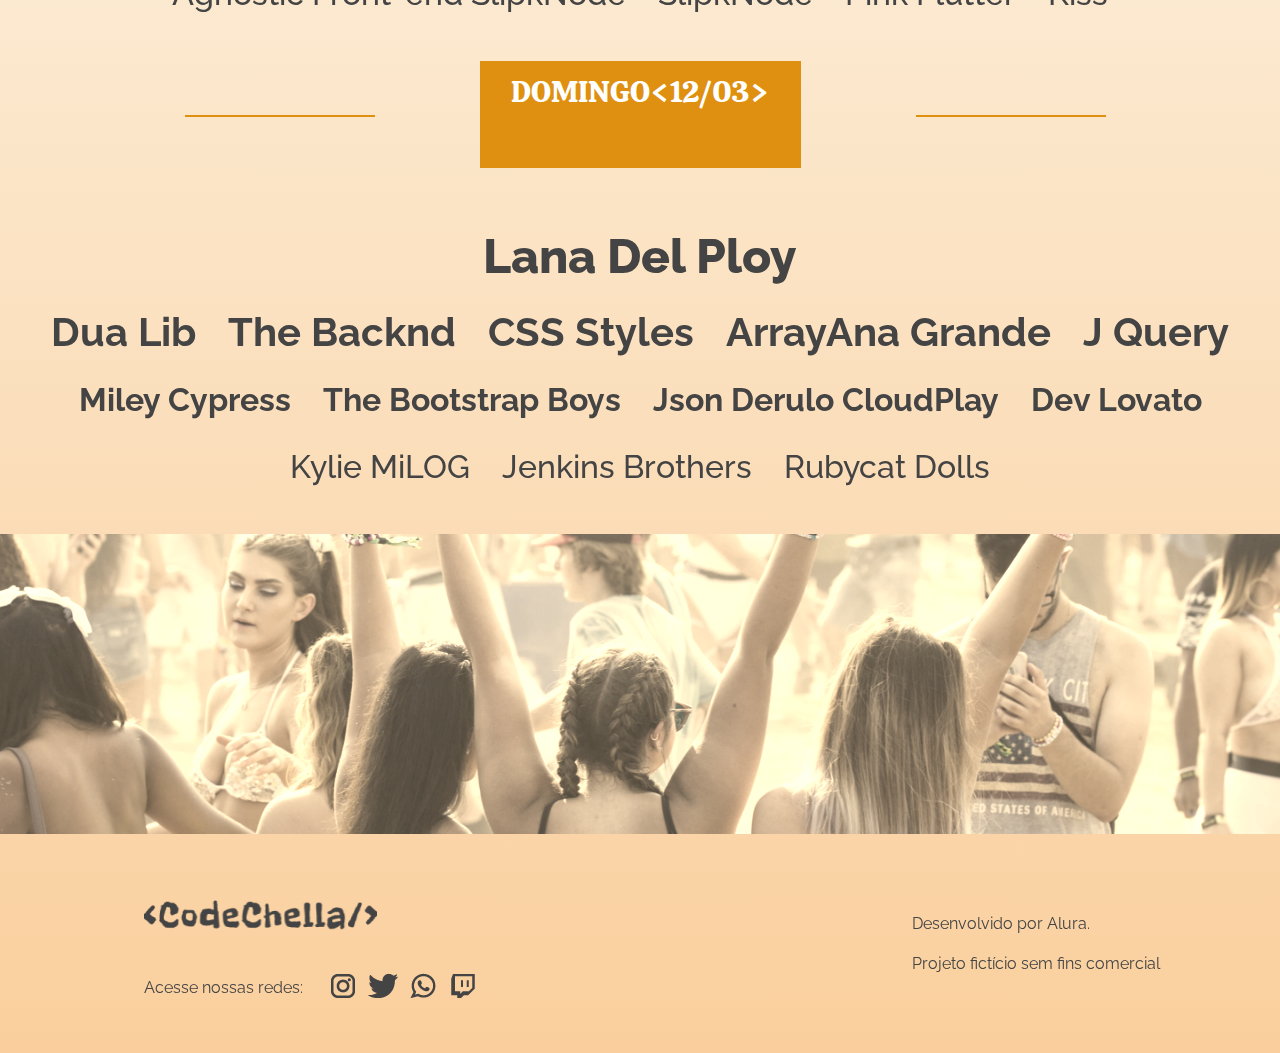
==== commit dc5fcbe2: "corrige validacoes" ====
--- a/index.html
+++ b/index.html
@@ -43,6 +43,38 @@
             class="cabecalho__logo"
         /></a>
 
+        <!-- <div class="menu">
+          <button class="menu__botao" aria-label="Menu" aria-expanded="false">
+            <span></span>
+            <span></span>
+            <span></span>
+          </button>
+
+          <nav class="menu__lista-container">
+            <ul class="menu__lista">
+              <li class="cabecalho_item">
+                <a href="aexperiencia.html" class="cabecalho__item-link"
+                  >A experiência</a
+                >
+              </li>
+              <li class="cabecalho_item">
+                <a href="mapadesetores.html" class="cabecalho__item-link"
+                  >Mapa de Setores</a
+                >
+              </li>
+              <li class="cabecalho_item">
+                <a href="informacoes.html" class="cabecalho__item-link"
+                  >Informações</a
+                >
+              </li>
+              <li class="cabecalho_item">
+                <a href="formulario.html" class="cabecalho__item-link"
+                  >Ingresso</a
+                >
+              </li>
+            </ul>
+          </nav>
+        </div> -->
         <div class="btn-group hidden">
           <button
             type="button"
@@ -221,6 +253,7 @@
       integrity="sha384-kenU1KFdBIe4zVF0s0G1M5b4hcpxyD9F7jL+jjXkk+Q2h455rYXK/7HAuoJl+0I4"
       crossorigin="anonymous"
     ></script>
-    <script src="index.js" type="module"></script>
+    <script src="index.js"></script>
+    <!-- <script src="./js/menuHamburguer.js"></script> -->
   </body>
 </html>
--- a/Style/style.css
+++ b/Style/style.css
@@ -24,6 +24,223 @@
   background: linear-gradient(180deg, #bfdae6 0%, #fcf0dd 50%, #facf9d 100%);
 }
 
+/* .cabecalho .menu__botao {
+  position: relative;
+  width: 28px;
+  height: 22px;
+  background-color: var(--cor-primaria);
+}
+
+.cabecalho .menu__botao span {
+  display: block;
+  position: absolute;
+  width: 100%;
+  height: 3px;
+  background-color: white;
+  border-radius: 50px;
+}
+
+.cabecalho .menu__botao span:nth-child(1) {
+  top: 0;
+  transition: transform 0.3s, top 0.3s;
+}
+
+.cabecalho .menu__botao span:nth-child(2) {
+  top: 40%;
+  transition: opacity 0.3s;
+}
+
+.cabecalho .menu__botao span:nth-child(3) {
+  top: 80%;
+  transition: transform 0.3s, top 0.3s;
+}
+
+.cabecalho .menu__botao span:nth-child(1).ativo {
+  transform: rotate(0.125turn);
+  top: 40%;
+}
+
+.cabecalho .menu__botao span:nth-child(2).ativo {
+  opacity: 0;
+}
+
+.cabecalho .menu__botao span:nth-child(3).ativo {
+  transform: rotate(-0.125turn);
+  top: 40%;
+}
+
+.cabecalho .menu__lista {
+  display: flex;
+  flex-direction: column;
+  gap: 32px;
+  position: absolute;
+  top: 100%;
+  right: 0;
+  z-index: 1;
+  background-color: var(--cor-primaria);
+  color: white;
+  text-align: center;
+  font-family: var(--fonte-principal);
+  font-size: 1.25em;
+  font-weight: 700;
+  max-height: 0;
+  padding: 0;
+  overflow: hidden;
+  transition: max-height 0.3s, padding 0.3s;
+}
+
+.cabecalho .menu__lista.ativo {
+  max-height: none;
+  padding: 16px;
+}
+
+.cabecalho .menu__lista li {
+  position: relative;
+  top: 20px;
+  opacity: 0;
+  transition: opacity 2s, top 1s;
+}
+
+.cabecalho .menu__lista li:nth-child(1) {
+  transition: opacity 0.6s 0.1s, top 0.6s ease-out 0.1s;
+}
+
+.cabecalho .menu__lista li:nth-child(2) {
+  transition: opacity 0.6s 0.2s, top 0.6s ease-out 0.2s;
+}
+
+.cabecalho .menu__lista li:nth-child(3) {
+  transition: opacity 0.6s 0.3s, top 0.6s ease-out 0.3s;
+}
+
+.cabecalho .menu__lista li:nth-child(4) {
+  transition: opacity 0.6s 0.4s, top 0.6s ease-out 0.4s;
+}
+
+.cabecalho .menu__lista li.ativo {
+  top: 0;
+  opacity: 1;
+}
+
+.cabecalho .menu__lista > :not(:last-child)::after {
+  content: "";
+  position: absolute;
+  background-color: white;
+  width: 80%;
+  height: 1px;
+  bottom: -16px;
+  left: 50%;
+  transform: translate(-50%);
+}
+
+@media screen and (min-width: 768px) {
+  .cabecalho {
+    flex-direction: column;
+    margin-bottom: 56px;
+  }
+
+  .troca-tema-container {
+    top: 65%;
+    left: 49%;
+    transform: translate(-50%);
+  }
+
+  .cabecalho .menu {
+    width: 100%;
+  }
+
+  .cabecalho .menu__botao {
+    display: none;
+  }
+
+  .cabecalho .menu__botao-label {
+    display: none;
+  }
+
+  .cabecalho .menu__lista {
+    width: 100vw;
+    max-height: none;
+    flex-direction: row;
+    justify-content: space-between;
+    padding: 0 60px 32px 60px;
+    transition: none;
+  }
+
+  .cabecalho .menu__lista li {
+    top: 20;
+    opacity: 0;
+  }
+
+  .cabecalho .menu__lista > :nth-child(-n + 3)::after {
+    content: none;
+  }
+
+  .cabecalho .menu__lista li:nth-child(1) {
+    animation: animacao-menu 1s ease-out forwards 0.5s;
+  }
+
+  .cabecalho .menu__lista li:nth-child(2) {
+    animation: animacao-menu 1s ease-out forwards 0.65s;
+  }
+
+  .cabecalho .menu__lista li:nth-child(3) {
+    animation: animacao-menu 1s ease-out forwards 0.8s;
+  }
+
+  .cabecalho .menu__lista li:nth-child(4) {
+    animation: animacao-menu 1s ease-out forwards 0.95s;
+  }
+
+  @keyframes animacao-menu {
+    to {
+      top: 0;
+      opacity: 1;
+    }
+  }
+
+  .menu__lista li::before {
+    content: "";
+    position: absolute;
+    top: 110%;
+    width: 0;
+    left: 0;
+    height: 2px;
+    background: white;
+    transition: width 0.5s ease-out;
+  }
+
+  .menu__lista li:hover::before {
+    width: 100%;
+  }
+
+  .cabecalho .menu__lista li.atual::before {
+    width: 100%;
+  }
+}
+
+@media screen and (min-width: 1280px) {
+  .cabecalho {
+    flex-direction: row;
+    padding: 32px 120px;
+    margin-bottom: 0;
+  }
+
+  .troca-tema-container {
+    left: auto;
+    transform: none;
+  }
+
+  .cabecalho .menu {
+    width: auto;
+  }
+
+  .cabecalho .menu__lista {
+    width: auto;
+    position: static;
+    padding: 5px;
+    gap: 32px;
+  }
+} */
 @media screen and (min-width: 768px) {
   .rodape {
     padding: 24px 120px;
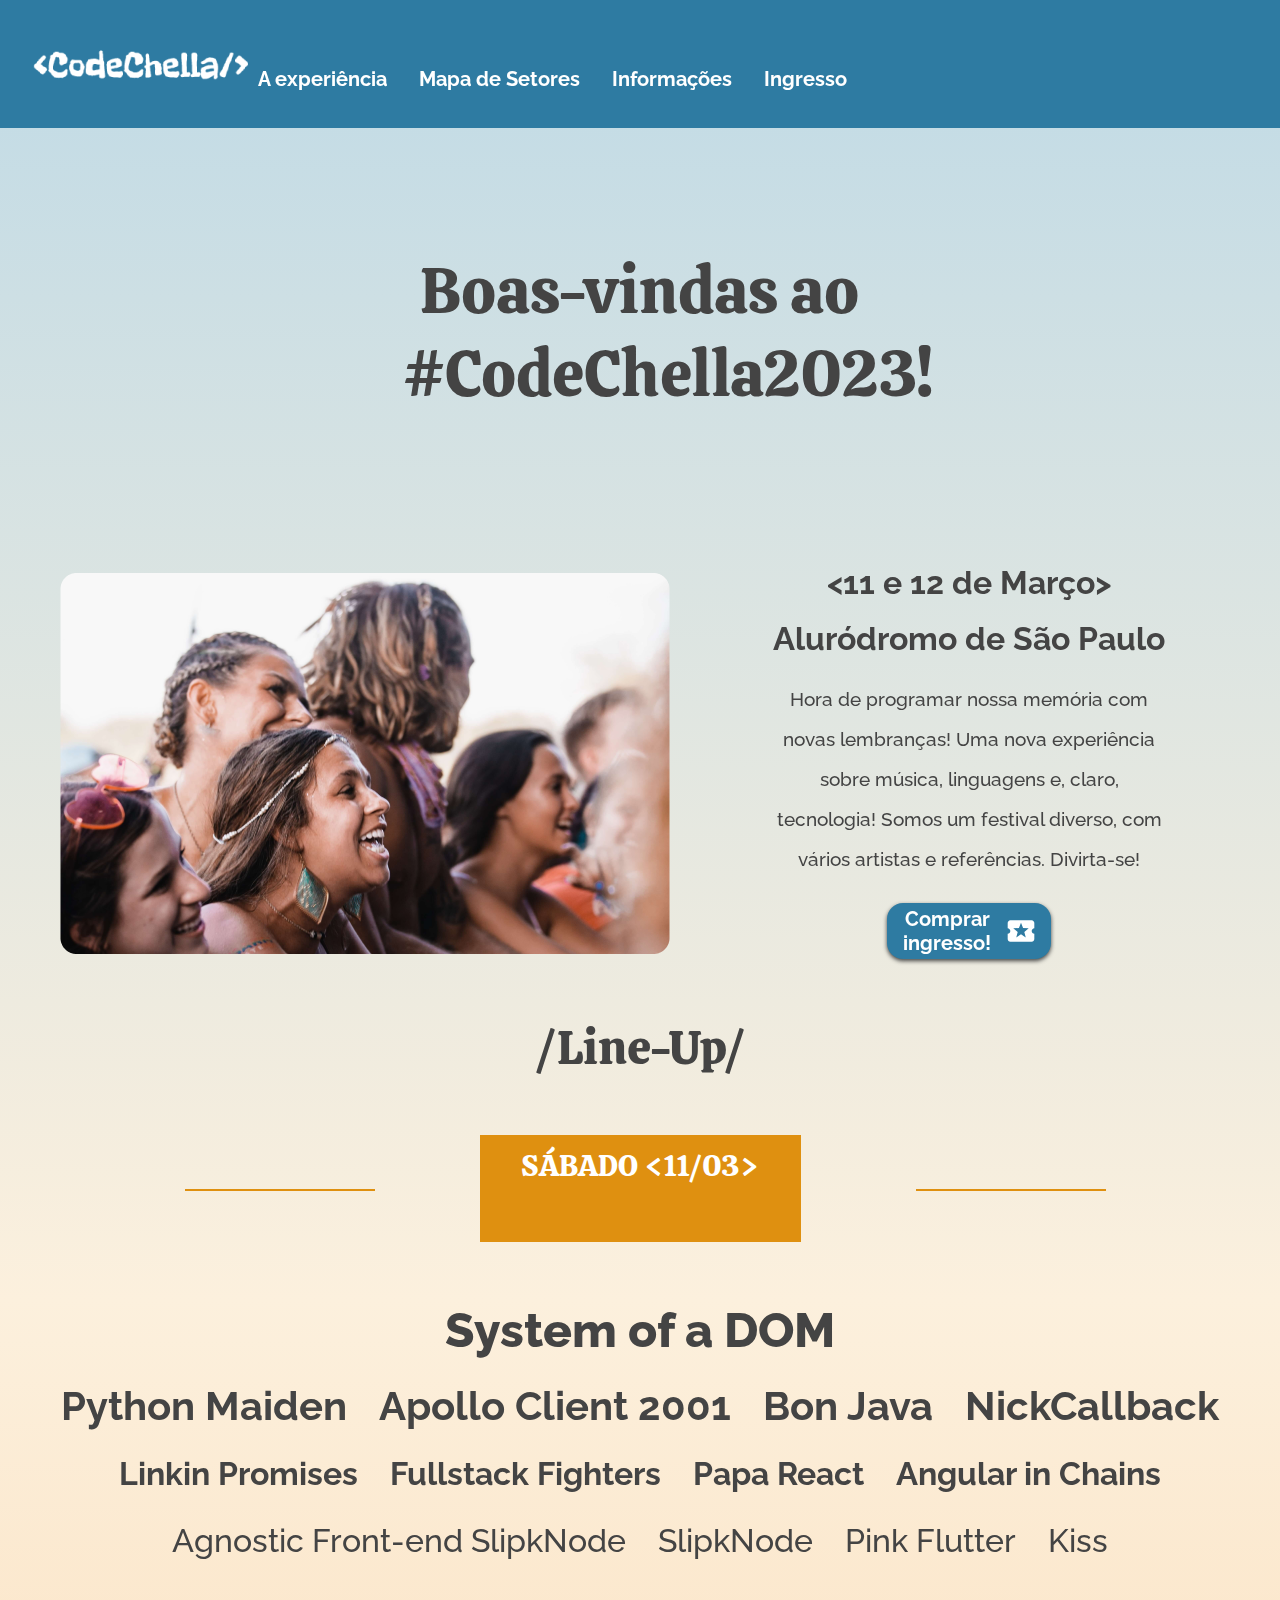
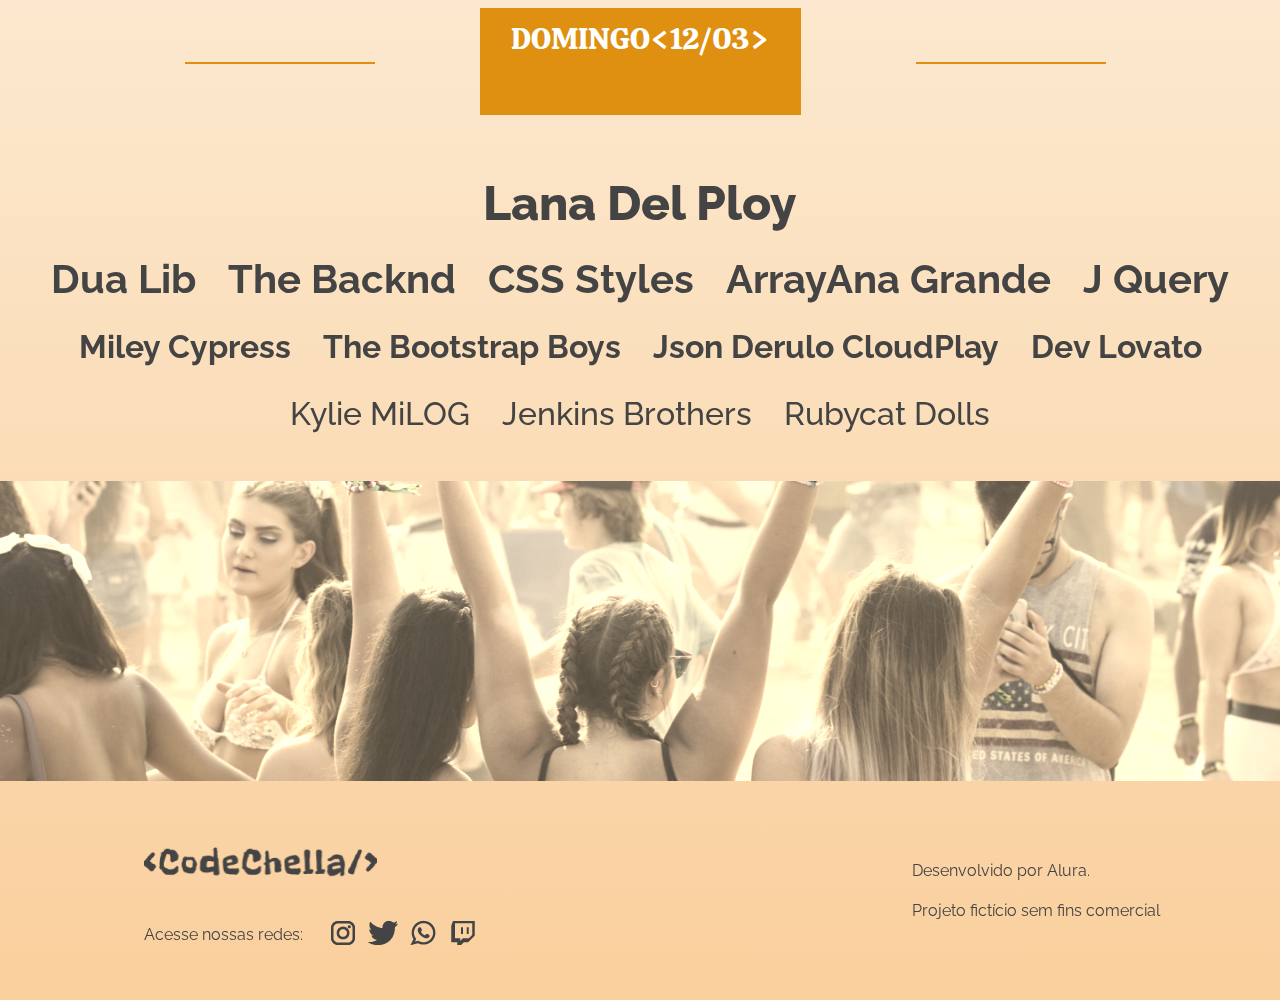
==== commit 5897a293: "corrige cabecalho" ====
--- a/index.html
+++ b/index.html
@@ -138,7 +138,9 @@
             festival diverso, com vários artistas e referências. Divirta-se!
           </p>
           <button class="btn__ingresso">
-            <a href="#" class="btn__ingresso-link">Comprar ingresso!</a>
+            <a href="./formulario.html" class="btn__ingresso-link"
+              >Comprar ingresso!</a
+            >
             <img src="./img/local_activity.svg" alt="" />
           </button>
         </div>
